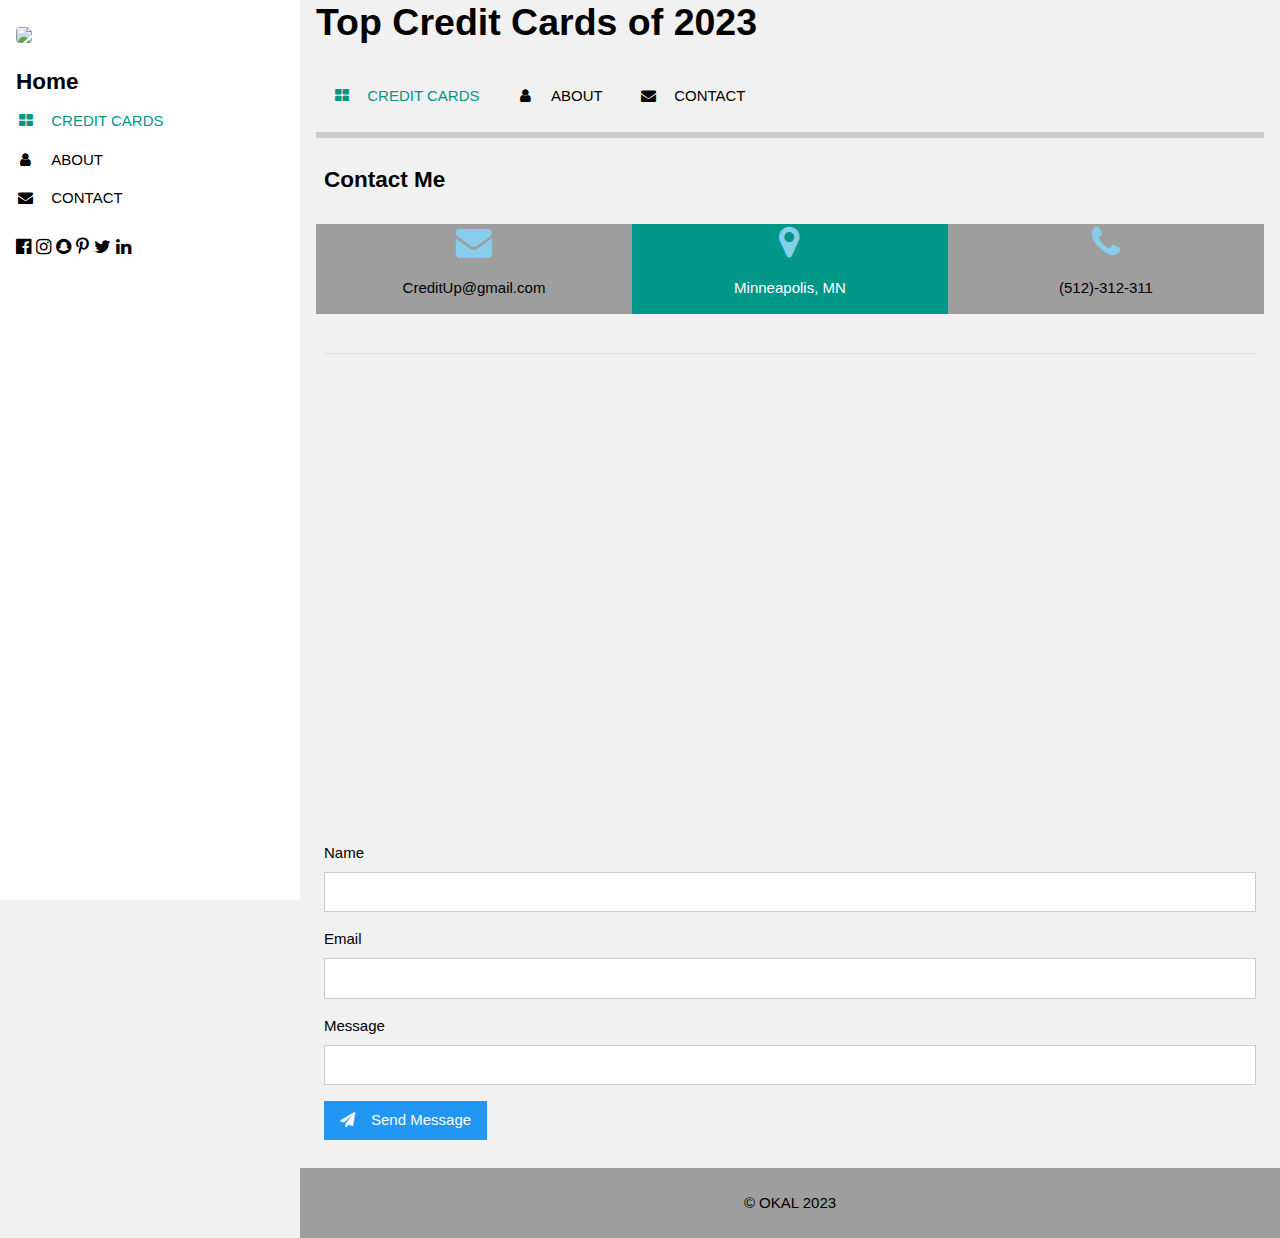
==== CreditCards/templates/contact.html @ 29f573c3 "Add files via upload" ====
<!DOCTYPE html>
<html>
<head>
<title>Credit Cards</title>
<meta charset="UTF-8">
<meta name="viewport" content="width=device-width, initial-scale=1">
<link rel="stylesheet" href="https://www.w3schools.com/w3css/4/w3.css">
<link rel="stylesheet" href="https://fonts.googleapis.com/css?family=Raleway">
<link rel="stylesheet" href="https://cdnjs.cloudflare.com/ajax/libs/font-awesome/4.7.0/css/font-awesome.min.css">
<link rel="stylesheet" href="css/style.css">
<link rel="stylesheet" href="https://cdn.jsdelivr.net/npm/bootstrap@4.0.0/dist/css/bootstrap.min.css" integrity="sha384-Gn5384xqQ1aoWXA+058RXPxPg6fy4IWvTNh0E263XmFcJlSAwiGgFAW/dAiS6JXm" crossorigin="anonymous">
<script src="../js/page.js"></script>
</head>
<body class="w3-light-grey w3-content" style="max-width:1600px">

<!-- Sidebar/menu -->
<nav class="w3-sidebar w3-collapse w3-white w3-animate-left" style="z-index:3;width:300px;" id="mySidebar"><br>
  <div class="w3-container">
    <a href="#" onclick="w3_close()" class="w3-hide-large w3-right w3-jumbo w3-padding w3-hover-grey" title="close menu">
      <i class="fa fa-remove"></i>
    </a>
    <!-- home pic -->
    <img src="images/CreditUp.png" style="width:45%;" class="w3-round"><br><br>
    <h4><b>Home</b></h4>
  </div>
  <div class="w3-bar-block">
    <a href="../index.html" onclick="w3_close()" class="w3-bar-item w3-button w3-padding w3-text-teal"><i class="fa fa-th-large fa-fw w3-margin-right"></i>CREDIT CARDS</a> 
    <a href="about.html" onclick="w3_close()" class="w3-bar-item w3-button w3-padding"><i class="fa fa-user fa-fw w3-margin-right"></i>ABOUT</a> 
    <a href="contact.html" onclick="w3_close()" class="w3-bar-item w3-button w3-padding"><i class="fa fa-envelope fa-fw w3-margin-right"></i>CONTACT</a>
  </div>
  <div class="w3-panel w3-large">
    <i class="fa fa-facebook-official w3-hover-opacity"></i>
    <i class="fa fa-instagram w3-hover-opacity"></i>
    <i class="fa fa-snapchat w3-hover-opacity"></i>
    <i class="fa fa-pinterest-p w3-hover-opacity"></i>
    <i class="fa fa-twitter w3-hover-opacity"></i>
    <i class="fa fa-linkedin w3-hover-opacity"></i>
  </div>
</nav>

<!-- Overlay effect when opening sidebar on small screens -->
<div class="w3-overlay w3-hide-large w3-animate-opacity" onclick="w3_close()" style="cursor:pointer" title="close side menu" id="myOverlay"></div>

<!-- !PAGE CONTENT! -->
<div class="w3-main" style="margin-left:300px">

  <!-- Header -->
  <header id="portfolio">
    <!-- <a href="#"><img src="/w3images/avatar_g2.jpg" style="width:65px;" class="w3-circle w3-right w3-margin w3-hide-large w3-hover-opacity"></a> -->
    <span class="w3-button w3-hide-large w3-xxlarge w3-hover-text-grey" onclick="w3_open()"><i class="fa fa-bars"></i></span>
    <div class="w3-container">
    <h1><b>Top Credit Cards of 2023</b></h1>
    <div class="w3-section w3-bottombar w3-padding-16">
      <a href="../index.html" onclick="w3_close()" class="w3-bar-item w3-button w3-padding w3-text-teal"><i class="fa fa-th-large fa-fw w3-margin-right"></i>CREDIT CARDS</a>
      <a href="about.html" onclick="w3_close()" class="w3-bar-item w3-button w3-padding"><i class="fa fa-user fa-fw w3-margin-right"></i>ABOUT</a> 
      <a href="contact.html" onclick="w3_close()" class="w3-bar-item w3-button w3-padding"><i class="fa fa-envelope fa-fw w3-margin-right"></i>CONTACT</a>
    </div>
    </div>
  </header>
  
  
  <!-- Contact Section -->
  <div class="w3-container w3-padding-large">
    <h4 id="contact"><b>Contact Me</b></h4>
    <div class="w3-row-padding w3-center w3-padding-24" style="margin:0 -16px">
      <div class="w3-third w3-grey">
        <p><i class="fa fa-envelope w3-xxlarge w3-text-light-blue"></i></p>
        <p>CreditUp@gmail.com</p>
      </div>
      <div class="w3-third w3-teal">
        <p><i class="fa fa-map-marker w3-xxlarge w3-text-light-blue"></i></p>
        <p>Minneapolis, MN</p>
      </div>
      <div class="w3-third w3-grey">
        <p><i class="fa fa-phone w3-xxlarge w3-text-light-blue"></i></p>
        <p>(512)-312-311</p>
      </div>
    </div style="width: 100%">
    <hr class="w3-opacity">
    <!-- google map -->
    <div>
      <iframe width=100% src="https://www.google.com/maps/embed?pb=!1m18!1m12!1m3!1d90325.28539582831!2d-93.33151829805867!3d44.97079704358691!2m3!1f0!2f0!3f0!3m2!1i1024!2i768!4f13.1!3m3!1m2!1s0x52b333909377bbbd%3A0x939fc9842f7aee07!2sMinneapolis%2C%20MN!5e0!3m2!1sen!2sus!4v1678923240912!5m2!1sen!2sus" width="600" height="450" style="border:0;" allowfullscreen="" loading="lazy" referrerpolicy="no-referrer-when-downgrade"></iframe>
    </div>
    <form action="/action_page.php" target="_blank" name="the_form">
      <div class="w3-section">
        <label>Name</label>
        <input class="w3-input w3-border" type="text" name="Name" required>
      </div>
      <div class="w3-section">
        <label>Email</label>
        <input class="w3-input w3-border" type="email" name="Email" required>
      </div>
      <div class="w3-section">
        <label>Message</label>
        <input class="w3-input w3-border" type="text" name="Message" required>
      </div>
      <button id="mgs" type="submit" class="w3-button w3-blue w3-margin-bottom" onclick="SendMgs()"><i class="fa fa-paper-plane w3-margin-right"></i>Send Message</button>
    </form>
  </div>
  
  <!-- footer -->
  <div class="w3-grey w3-center w3-padding-24">&copy; OKAL 2023</div>

<!-- End page content -->
</div>

</body>
</html>
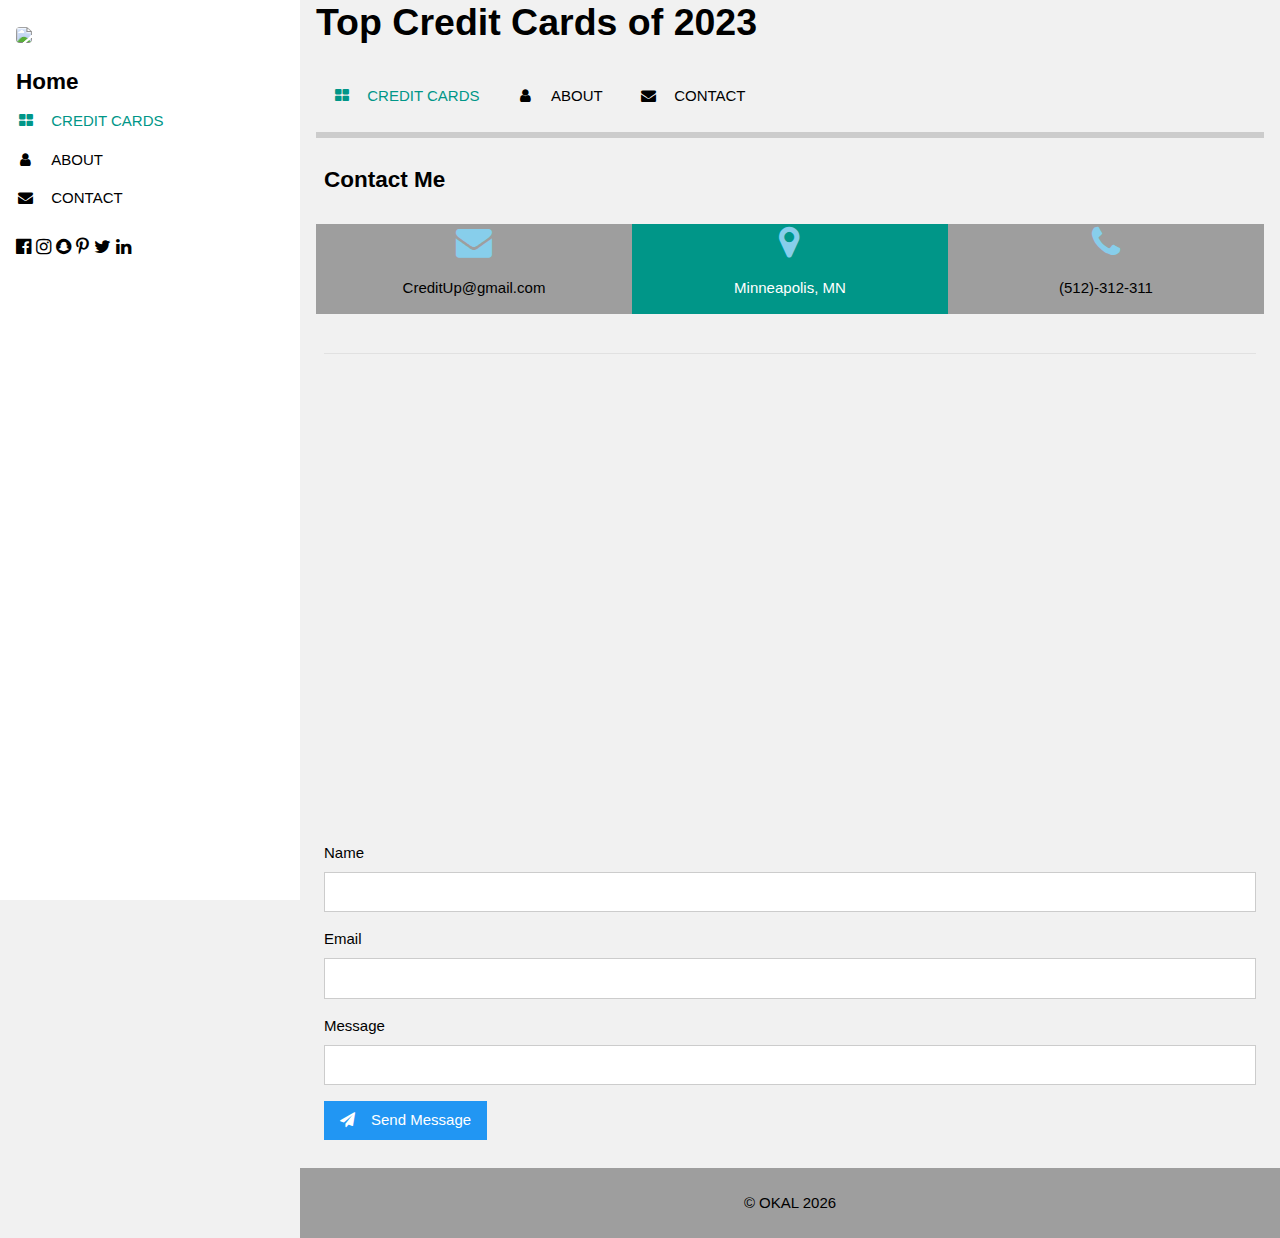
==== commit 6a608861: "Update contact.html" ====
--- a/CreditCards/templates/contact.html
+++ b/CreditCards/templates/contact.html
@@ -20,7 +20,7 @@
       <i class="fa fa-remove"></i>
     </a>
     <!-- home pic -->
-    <img src="images/CreditUp.png" style="width:45%;" class="w3-round"><br><br>
+    <img src="../images/CreditUp.png" style="width:45%;" class="w3-round"><br><br>
     <h4><b>Home</b></h4>
   </div>
   <div class="w3-bar-block">
@@ -99,7 +99,7 @@
   </div>
   
   <!-- footer -->
-  <div class="w3-grey w3-center w3-padding-24">&copy; OKAL 2023</div>
+  <div class="w3-grey w3-center w3-padding-24">&copy; OKAL <script>document.write( new Date().getUTCFullYear() );</script></div>
 
 <!-- End page content -->
 </div>
